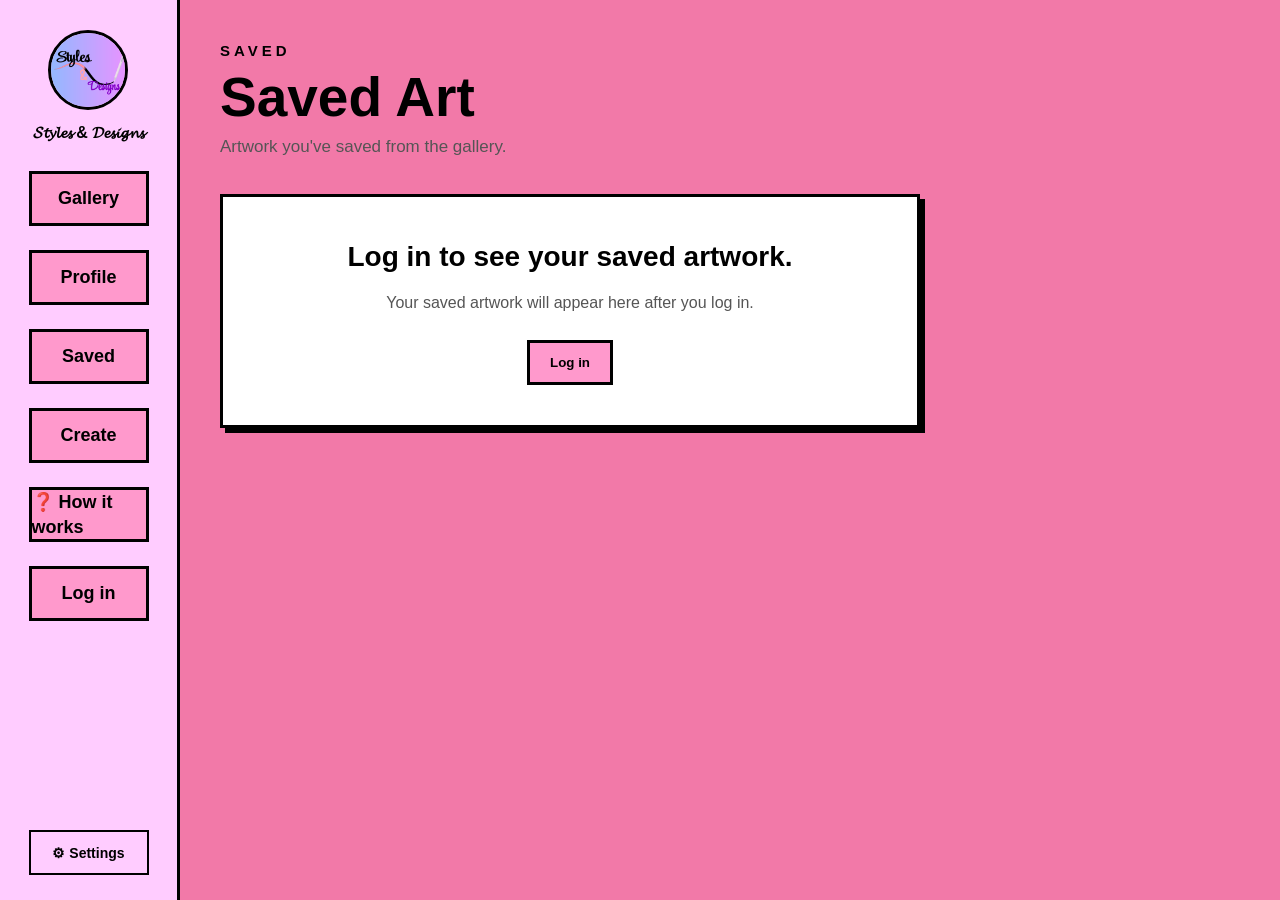
==== index.html @ 5cf52cc5 "Add files via upload" ====
<!DOCTYPE html>
<html lang="en">

<head>
    <meta charset="UTF-8">
    <meta name="viewport" content="width=device-width, initial-scale=1.0">

    <title>Saved - Styles and Design</title>

    <link rel="stylesheet" href="logincss.css">
    <link rel="stylesheet" href="indexcss.css">
    <link rel="stylesheet" href="sidebarcss.css">
</head>

<body>

    <!-- =========================
         SIDEBAR
         ========================= -->

    <nav>
        <div class="sidebar">

            <div class="logoq">
                <img src="webq.png"
                     class="logo-img"
                     alt="Styles and Design Logo">

                <div style="margin-top:6px;font-weight:bold">
                    𝓢𝓽𝔂𝓵𝓮𝓼 & 𝓓𝓮𝓼𝓲𝓰𝓷𝓼
                </div>
            </div>

        <a href="gallery.html" class="nav-btn">Gallery</a>
        <a href="profile.html" class="nav-btn">Profile</a>
        <a href="index.html" class="nav-btn">Saved</a>
        <a href="create.html" class="nav-btn">Create</a>
        <a href="welcome.html" class="nav-btn">❓ How it works</a>
        <button id="openLogin" class="nav-btn" type="button">Log in</button>


            <!-- SETTINGS -->

            <button id="settings-btn" class="settings-btn" type="button">
                ⚙ Settings
            </button>

            <div id="settings-dropdown"
                 class="settings-dropdown hidden">

                <h4>Theme</h4>

                <div class="theme-options">

                    <button id="pink-btn">
                        🌸 Pink
                    </button>

                    <button id="light-btn">
                        ☀️ Light
                    </button>

                    <button id="dark-btn">
                        🌙 Dark
                    </button>

                </div>

                <label class="custom-color">
                    🎨 Custom

                    <input type="color"
                           id="color-picker"
                           value="#f279a8">
                </label>

            </div>

        </div>
    </nav>


    <!-- =========================
         SAVED CONTENT
         ========================= -->

    <main class="content">

        <div class="page-title">

            <small>SAVED</small>

            <h1>Saved Art</h1>

            <p>
                Artwork you've saved from the gallery.
            </p>

        </div>


        <!-- =========================
             NOT LOGGED IN
             ========================= -->

        <div id="savedLoginMessage"
             class="saved-message hidden">

            <h2>Log in to see your saved artwork.</h2>

            <p>
                Your saved artwork will appear here after you log in.
            </p>

            <button id="savedLoginBtn"
                    class="saved-action-btn"
                    type="button">

                Log in

            </button>

        </div>


        <!-- =========================
             NO SAVED ARTWORK
             ========================= -->

        <div id="noSavedMessage"
             class="saved-message hidden">

            <h2>No saved artwork yet.</h2>

            <p>
                Go to the Gallery and save artwork you like.
            </p>

            <a href="gallery.html"
               class="saved-action-btn">

                Explore Gallery

            </a>

        </div>


        <!-- =========================
             SAVED ARTWORK GRID
             ========================= -->

        <div id="savedGrid"
             class="saved-grid">

        </div>

    </main>

<!-- =========================
     SAVED ARTWORK MODAL
     ========================= -->

<div id="artModal" class="art-modal" aria-hidden="true">

    <div class="art-modal-content" role="dialog" aria-modal="true">

        <button
            class="close-modal"
            id="closeModal"
            type="button"
            aria-label="Close">
            ×
        </button>

        <img
            id="modalImage"
            class="modal-image"
            src=""
            alt="Artwork">

        <div class="modal-info">

            <h2 id="modalTitle">
                Artwork Title
            </h2>

            <a
                id="modalArtist"
                class="modal-artist"
                href="#">
                @artist
            </a>

            <p
                id="modalDescription"
                class="modal-description">
                Artwork description.
            </p>

            <div class="modal-stats">

                <button
                    id="modalLikeBtn"
                    class="modal-like-btn"
                    type="button">
                    ♥ <span id="modalLikes">0</span>
                </button>

                <button
                    id="modalSaveBtn"
                    class="modal-save-btn"
                    type="button">
                    🔖 Saved
                </button>

                <button
                    id="modalShareBtn"
                    class="modal-share-btn"
                    type="button">
                    ↗ Share
                </button>

            </div>

            <div class="modal-comments">

                <h3>Comments</h3>

                <div
                    id="modalCommentList"
                    class="modal-comment-list">
                </div>

                <input
                    id="modalCommentInput"
                    class="modal-comment-input"
                    type="text"
                    placeholder="Write a comment...">

                <button
                    id="modalPost"
                    class="modal-post"
                    type="button">
                    Post Comment
                </button>

            </div>

        </div>

    </div>

</div>

    <!-- =========================
         LOGIN / SIGN UP MODAL
         ========================= -->

    <div id="loginModal"
         class="login-modal"
         aria-hidden="true">

        <div class="login-box">

            <button id="closeLogin"
                    class="login-close"
                    type="button"
                    aria-label="Close">

                ×

            </button>


            <h2 id="authTitle">
                Log in
            </h2>

            <p id="authSubtitle">
                Welcome back, artist!
            </p>


            <div id="emailGroup"
                 class="input-group hidden">

                <label for="emailInput">
                    Email
                </label>

                <input type="email"
                       id="emailInput"
                       placeholder="Enter your email">

            </div>


            <div class="input-group">

                <label for="usernameInput">
                    Username
                </label>

                <input type="text"
                       id="usernameInput"
                       placeholder="Enter your username">

            </div>


            <div class="input-group">

                <label for="passwordInput">
                    Password
                </label>

                <div class="password-box">

                    <input type="password"
                           id="passwordInput"
                           placeholder="Enter your password">

                    <button type="button"
                            id="togglePassword"
                            class="show-password">

                        👁

                    </button>

                </div>

            </div>


            <label class="remember-box">

                <input type="checkbox"
                       id="rememberMe">

                Remember me

            </label>


            <button id="authBtn"
                    class="auth-btn">

                Log in

            </button>


            <p class="switch-auth">

                <span id="switchText">
                    Don't have an account?
                </span>

                <button id="switchAuth"
                        class="switch-btn"
                        type="button">

                    Sign up

                </button>

            </p>

        </div>

    </div>


    <!-- =========================
         JAVASCRIPT
         ========================= -->
    
    <script src="api.js"></script>
    <script src="loginjs.js"></script>
    <script src="themejs.js" defer></script>
    <script src="indexjs.js"></script>

</body>

</html>
---- logincss.css ----
/* =========================
   LOGIN / SIGN UP
   ========================= */

.login-modal{
    display:none;
    position:fixed;
    z-index:1200;
    left:0;
    top:0;
    width:100%;
    height:100%;
    background:rgba(0,0,0,0.65);
    justify-content:center;
    align-items:center;
    padding:20px;
}
.login-modal.show{
    display:flex;
}
.login-box{
    width:360px;
    max-width:100%;
    background: var(--card-bg); /* Fixed from white */
    border:4px solid var(--border-color); /* Fixed from black */
    box-shadow:8px 8px 0 var(--border-color); /* Fixed from black */
    color: var(--text-color);
    padding:30px;
    position:relative;
}
.login-box h2{
    font-size:32px;
    margin-bottom:5px;
}
.login-box > p{
    color: var(--text-muted); /* Fixed from #555 */
    margin-bottom:25px;
}
.login-close{
    position:absolute;
    right:10px;
    top:10px;
    width:35px;
    height:35px;
    border:3px solid var(--border-color); /* Fixed from black */
    background: var(--card-bg); /* Fixed from white */
    color: var(--text-color);
    font-size:22px;
    font-weight:bold;
    cursor:pointer;
}
.login-close:hover{
    background: var(--accent); /* Fixed from pink hex */
}
/* INPUTS */
.input-group{
    margin-bottom:18px;
}
.input-group label{
    display:block;
    font-weight:bold;
    margin-bottom:6px;
}
.input-group input{
    width:100%;
    padding:12px;
    border:3px solid var(--border-color); /* Fixed from black */
    background: var(--card-bg);
    color: var(--text-color);
    font-size:15px;
    outline:none;
}
.input-group input:focus{
    background: var(--sidebar-bg); /* Fixed from custom pink background */
}
/* PASSWORD */
.password-box{
    display:flex;
}
.password-box input{
    flex:1;
    border-right:none;
}
.show-password{
    width:48px;
    border:3px solid var(--border-color); /* Fixed from black */
    background: var(--sidebar-bg); /* Fixed from pink background hex */
    cursor:pointer;
    font-size:17px;
}
.show-password:hover{
    background: var(--accent);
}
/* REMEMBER ME */
.remember-box{
    display:flex;
    align-items:center;
    gap:8px;
    margin-bottom:20px;
    font-size:14px;
    cursor:pointer;
}
.remember-box input{
    width:16px;
    height:16px;
}
/* LOGIN / SIGN UP */
.auth-btn{
    width:100%;
    padding:13px;
    border:3px solid var(--border-color); /* Fixed from black */
    background: var(--accent); /* Fixed from pink accent hex */
    color: var(--text-color);
    font-size:17px;
    font-weight:bold;
    cursor:pointer;
    transition:0.2s;
}
.auth-btn:hover{
    background: var(--accent-dark);
    color:white;
}
/* SWITCH LOGIN / SIGN UP */
.switch-auth{
    text-align:center;
    margin-top:20px;
    font-size:14px;
}
.switch-btn{
    border:none;
    background:none;
    color:#e91e63;
    font-weight:bold;
    cursor:pointer;
    font-size:14px;
}
.switch-btn:hover{
    text-decoration:underline;
}
/* HIDDEN ELEMENT */
.hidden{
    display:none;
}
---- indexcss.css ----
/* =========================
   SAVED PAGE
   ========================= */


/* =========================
   RESET
   ========================= */

*,
*::before,
*::after {
    box-sizing: border-box;
}


html,
body {
    height: 100%;
    font-family: var(--font-family);
    background: var(--page-bg);
    margin: 0;

    -webkit-font-smoothing: antialiased;
    -moz-osx-font-smoothing: grayscale;
}


body {
    min-height: 100vh;
    line-height: 1.4;
    color: var(--text-color);
}


/* =========================
   MAIN CONTENT
   ========================= */

.content {
    margin-left: var(--sidebar-width);

    flex: 1;

    padding: 40px;

    min-height: 100vh;
}


/* =========================
   PAGE TITLE
   ========================= */

.page-title {
    margin-bottom: 35px;
}


.page-title small {
    font-size: 15px;

    font-weight: bold;

    letter-spacing: 4px;
}


.page-title h1 {
    font-size: 55px;

    margin: 8px 0 10px;

    line-height: 1;
}


.page-title p {
    font-size: 17px;

    color: var(--text-muted);

    margin: 0;
}


/* =========================
   SAVED ART GRID
   ========================= */

.saved-grid {

    display: grid;

    grid-template-columns:
        repeat(4, 1fr);

    gap: 25px;

}


/* =========================
   SAVED ART CARD
   ========================= */

.saved-card {

    background: var(--card-bg);

    border: 3px solid var(--border-color);

    overflow: hidden;

    box-shadow:
        5px 5px 0 var(--border-color);

    transition: 0.2s;

}


.saved-card:hover {

    transform:
        translateY(-7px);

}


/* =========================
   ART IMAGE
   ========================= */

.saved-card img {

    width: 100%;

    height: 250px;

    object-fit: cover;

    display: block;

    background: var(--sidebar-bg);

}


/* =========================
   ART INFORMATION
   ========================= */

.saved-info {

    padding: 15px;

}


.saved-info h3 {

    margin: 0 0 5px;

    font-size: 19px;

}


.saved-artist {

    color: var(--text-muted);

    font-size: 14px;

    margin: 0 0 12px;

}


.saved-stats {

    display: flex;

    justify-content: space-between;

    align-items: center;

    gap: 10px;

    font-size: 14px;

    font-weight: bold;

}


/* =========================
   UNSAVE BUTTON
   ========================= */

.unsave-btn {

    border: 3px solid var(--border-color);

    background: var(--accent);

    color: var(--text-color);

    padding: 7px 10px;

    font-weight: bold;

    cursor: pointer;

    transition: 0.2s;

}


.unsave-btn:hover {

    background: var(--accent-dark);

    color: white;

}


/* =========================
   EMPTY / LOGIN MESSAGE
   ========================= */

.saved-message {

    max-width: 700px;

    margin-top: 30px;

    padding: 40px;

    text-align: center;

    background: var(--card-bg);

    border: 3px solid var(--border-color);

    box-shadow:
        5px 5px 0 var(--border-color);

}


.saved-message h2 {

    font-size: 28px;

    margin: 0 0 10px;

}


.saved-message p {

    color: var(--text-muted);

    margin-bottom: 25px;

}


/* =========================
   BUTTON / LINK
   ========================= */

.saved-action-btn {

    display: inline-block;

    padding: 12px 20px;

    background: var(--accent);

    color: var(--text-color);

    border: 3px solid var(--border-color);

    font-weight: bold;

    text-decoration: none;

    cursor: pointer;

    transition: 0.2s;

}


.saved-action-btn:hover {

    background: var(--accent-dark);

    color: white;

}


/* =========================
   HIDDEN
   ========================= */

.hidden {

    display: none !important;

}


/* =========================
   RESPONSIVE
   ========================= */

@media (max-width: 1100px) {

    .saved-grid {

        grid-template-columns:
            repeat(3, 1fr);

    }

}


@media (max-width: 850px) {

    .saved-grid {

        grid-template-columns:
            repeat(2, 1fr);

    }

}


@media (max-width: 600px) {

    .content {

        margin-left:
            var(--sidebar-width);

        padding: 20px;

    }


    .page-title h1 {

        font-size: 40px;

    }


    .saved-grid {

        grid-template-columns: 1fr;

    }

}

/* =========================
   SAVED ARTWORK MODAL
   ========================= */

.art-modal{
    display:none;
    position:fixed;
    z-index:1000;
    left:0;
    top:0;
    width:100%;
    height:100%;
    background:rgba(0,0,0,0.75);
    justify-content:center;
    align-items:center;
    padding:30px;
}

.art-modal.show{
    display:flex;
}

.art-modal-content{
    width:90%;
    max-width:800px;
    max-height:85vh;

    background:var(--card-bg);

    border:4px solid var(--border-color);

    box-shadow:
        10px 10px 0 var(--border-color);

    display:grid;
    grid-template-columns:1fr 1fr;

    overflow:hidden;
    position:relative;
}

.modal-image{
    width:100%;
    height:100%;
    min-height:400px;
    max-height:85vh;

    object-fit:contain;

    background:#222;
}

.modal-info{
    padding:30px;
    overflow-y:auto;

    color:var(--text-color);
}

.modal-info h2{
    font-size:30px;
    margin-bottom:8px;
}

.modal-artist{
    display:inline-block;

    color:var(--text-muted);

    font-weight:bold;
    text-decoration:none;

    margin-bottom:20px;
}

.modal-artist:hover{
    color:#e91e63;
    text-decoration:underline;
}

.modal-description{
    line-height:1.5;
    margin-bottom:20px;
}


/* =========================
   MODAL BUTTONS
   ========================= */

.modal-stats{
    display:flex;
    justify-content:space-between;
    align-items:center;
    gap:10px;

    margin-bottom:25px;
}

.modal-like-btn{
    border:none;
    background:none;

    color:var(--text-color);

    font-size:16px;
    font-weight:bold;

    cursor:pointer;

    padding:6px;
}

.modal-like-btn:hover{
    color:#e91e63;
}

.modal-like-btn.liked{
    color:#e91e63;
}

.modal-save-btn,
.modal-share-btn{
    border:3px solid var(--border-color);

    background:var(--card-bg);

    color:var(--text-color);

    font-size:16px;
    font-weight:bold;

    cursor:pointer;

    padding:6px 10px;
}

.modal-save-btn:hover,
.modal-share-btn:hover{
    background:var(--accent);
}

.modal-save-btn.saved{
    color:#e91e63;
}


/* =========================
   COMMENTS
   ========================= */

.modal-comments h3{
    margin-bottom:12px;
}

.modal-comment-list{
    max-height:180px;

    overflow-y:auto;

    margin-bottom:12px;
}

.modal-comment{
    background:var(--sidebar-bg);

    border:1px solid var(--border-color);

    padding:8px;

    margin-bottom:7px;

    font-size:14px;

    color:var(--text-color);
}

.modal-comment-input{
    width:100%;

    padding:10px;

    border:2px solid var(--border-color);

    background:var(--card-bg);

    color:var(--text-color);

    margin-bottom:7px;
}

.modal-post{
    width:100%;

    padding:10px;

    background:var(--accent);

    border:3px solid var(--border-color);

    color:var(--text-color);

    font-weight:bold;

    cursor:pointer;
}

.modal-post:hover{
    background:var(--accent-dark);
    color:white;
}


/* =========================
   CLOSE BUTTON
   ========================= */

.close-modal{
    position:absolute;

    right:15px;
    top:10px;

    z-index:10;

    width:40px;
    height:40px;

    border:3px solid var(--border-color);

    background:var(--card-bg);

    color:var(--text-color);

    font-size:24px;
    font-weight:bold;

    cursor:pointer;
}

.close-modal:hover{
    background:var(--accent);
}


/* =========================
   RESPONSIVE MODAL
   ========================= */

@media(max-width:850px){

    .art-modal-content{
        grid-template-columns:1fr;

        max-height:90vh;

        overflow-y:auto;
    }

    .modal-image{
        min-height:350px;
        height:350px;
    }
}

@media(max-width:600px){

    .art-modal{
        padding:15px;
    }

    .art-modal-content{
        width:95%;
    }

    .modal-info{
        padding:20px;
    }
}
---- sidebarcss.css ----
/* css/sidebar.css
   Master sidebar styles used by index/create/gallery/profile pages
*/
:root{
  --theme-color: #ff99cc;

  --page-bg: #f279a8;
  --sidebar-bg: #ffccff;
  --accent: #ff99cc;
  --accent-dark: #333333;

  --card-bg: #ffffff;      /* Fixed: Master container background variable */
  --text-color: #000000;
  --text-muted: #555555;
  --border-color: #000000;

  --sidebar-width: 180px;
  --font-family: Arial, system-ui, -apple-system, "Segoe UI", Roboto, sans-serif;
}


/* =========================
   WEBSITE THEMES
   ========================= */

/* ORIGINAL PINK THEME */
:root[data-theme="pink"]{
  --sidebar-bg: #ffccff;
  --accent: #ff99cc;
  --accent-dark: #333333;
  --border-color: #000;
  --page-bg: #f279a8;
  --card-bg: #ffffff;
  --text-muted: #555555;
  --text-color: #000000;
}


/* LIGHT THEME */
:root[data-theme="light"]{
  --sidebar-bg: #ffffff;
  --accent: #eeeeee;
  --accent-dark: #555555;
  --border-color: #000;
  --page-bg: #f5f5f5;
  --card-bg: #ffffff;
  --text-muted: #555555;
  --text-color: #000000;
}


/* DARK THEME */
:root[data-theme="dark"]{
  --sidebar-bg: #222222;
  --accent: #444444;
  --accent-dark: #111111;
  --border-color: #ffffff;
  --page-bg: #121212;
  --card-bg: #1e1e1e;
  --text-muted: #cccccc;
  --text-color: #ffffff;
}

/* Sidebar base (single source of truth) */
.sidebar{
  width: var(--sidebar-width);
  height: 100vh;
  min-height: 100vh;
  box-sizing: border-box;
  background: var(--sidebar-bg);
  border-right: 3px solid var(--border-color);

  display: flex;
  flex-direction: column;
  align-items: center;

  padding-top: 30px;

  position: fixed;
  left: 0;
  top: 0;

  z-index: 1100;
}

.logoq{
  text-align: center;
  font-size: 16px;
  margin-bottom: 15px;
}

.logoq img,
.logo-img{
  width: 80px;
  height: 80px;
  border-radius: 50%;
  object-fit: cover;
  border: 3px solid var(--border-color); /* Fixed to listen to color change */
  background: var(--card-bg); /* Fixed to listen to color change */
  display: block;
  margin: 0 auto 12px;
}

/* Navigation buttons (shared) */
.nav-btn{
  width: 120px;
  height: 55px;

  margin: 12px 0;

  border: 3px solid var(--border-color);

  background: var(--accent);
  color: var(--text-color);

  text-decoration: none;

  display: flex;
  justify-content: center;
  align-items: center;

  font-size: 18px;
  font-weight: bold;

  transition: 0.2s;

  cursor: pointer;
}

.nav-btn:hover,
.nav-btn:focus{
  background: var(--accent-dark);
  color: #fff;

  transform: translateX(5px);
}

.nav-btn:focus-visible{
  box-shadow: 0 0 0 3px rgba(0,0,0,0.15);
}

/* Responsive adjustments for sidebar width */
@media (max-width: 600px){
  :root{ --sidebar-width: 130px; }
  .sidebar{ width: var(--sidebar-width); }
  .nav-btn{ width: 100px; }
}
/* =========================
   SETTINGS BUTTON
   ========================= */

.settings-btn{
  width:120px;
  height:45px;

  margin-top: auto;
  margin-bottom: 25px;

  border: 2px solid var(--border-color);

  background: var(--sidebar-bg);
  color: var(--text-color);

  font-size: 14px;
  font-weight: bold;

  cursor: pointer;

  display: flex;
  align-items: center;
  justify-content: center;

  transition: 0.2s;
}

.settings-btn:hover{
  background: var(--accent-dark);
  color: #fff;

  transform: translateY(-2px);
}

/* =========================
   SETTINGS DROPDOWN
   ========================= */

.settings-dropdown {
    position: absolute;

    left: calc(100% + 10px);
    bottom: 25px;

    width: 210px;

    background: var(--sidebar-bg);
    color: var(--text-color);

    border: 3px solid var(--border-color);

    padding: 15px;

    box-shadow: 5px 5px 0 var(--border-color);

    z-index: 1000;
}

.settings-dropdown.hidden {
    display: none;
}

.settings-dropdown h4 {
    margin: 0 0 12px;
    font-size: 18px;
}

.theme-options {
    display: flex;
    flex-direction: column;
    gap: 8px;
}

.theme-options button {
    width: 100%;
    padding: 8px;

    background: var(--accent);
    color: var(--text-color);

    border: 2px solid var(--border-color);

    font-weight: bold;
    cursor: pointer;
}

.theme-options button:hover {
    background: var(--accent-dark);
    color: white;
}

.custom-color {
    display: flex;
    justify-content: space-between;
    align-items: center;

    margin-top: 12px;

    font-size: 14px;
    font-weight: bold;
}

#color-picker {
    width: 35px;
    height: 30px;

    padding: 0;

    border: 2px solid var(--border-color);

    cursor: pointer;
}
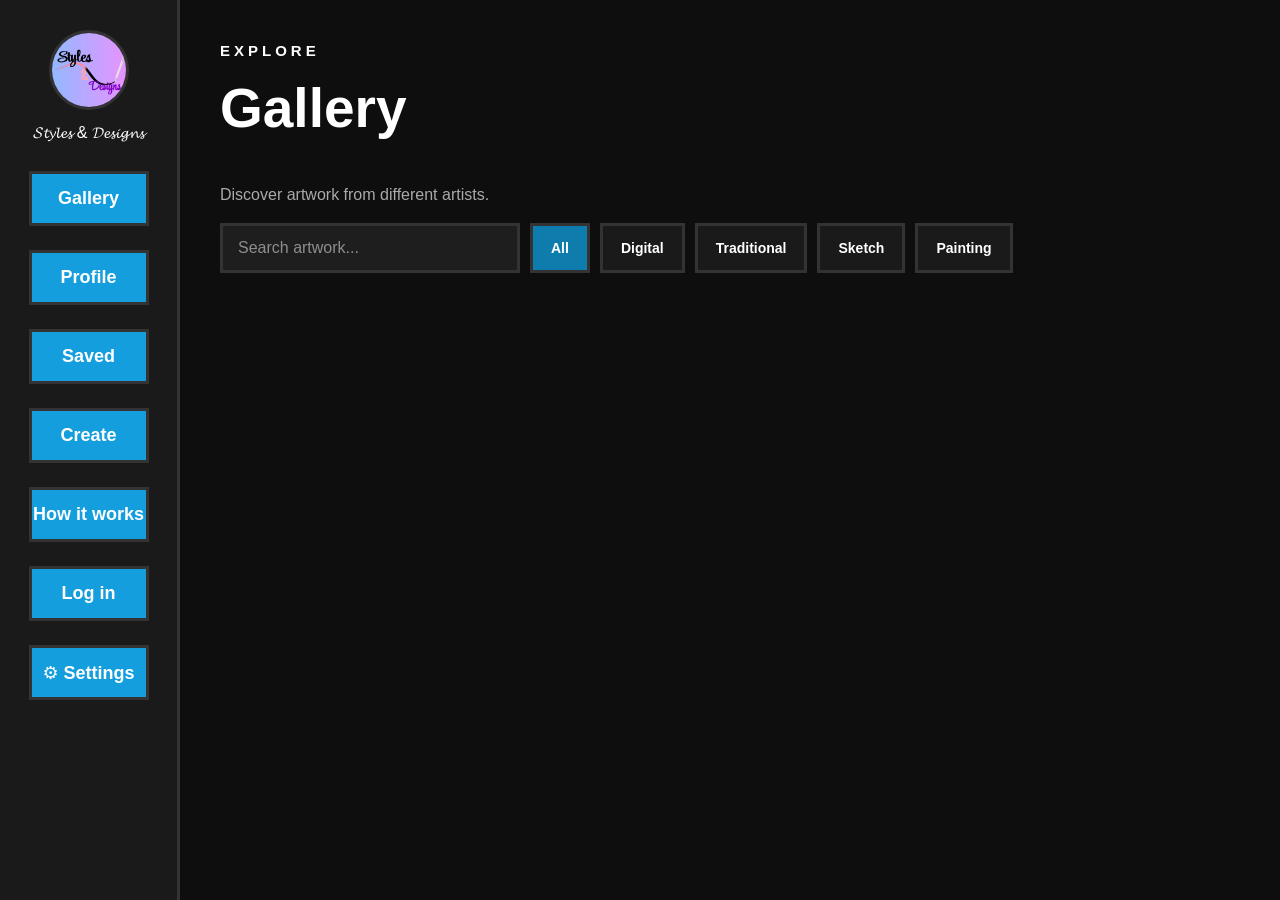
==== commit 27cb42ee: "Add files via upload" ====
--- a/index.html
+++ b/index.html
@@ -1,387 +1,154 @@
 <!DOCTYPE html>
-<html lang="en">
-
+<html>
 <head>
-    <meta charset="UTF-8">
-    <meta name="viewport" content="width=device-width, initial-scale=1.0">
-
-    <title>Saved - Styles and Design</title>
-
-    <link rel="stylesheet" href="logincss.css">
-    <link rel="stylesheet" href="indexcss.css">
-    <link rel="stylesheet" href="sidebarcss.css">
+  <meta charset="UTF-8">
+  <meta name="viewport" content="width=device-width, initial-scale=1.0">
+  <title>Styles and Design</title>
+  <link rel="icon" href="webq.png">
+  <link rel="stylesheet" href="logincss.css">
+  <link rel="stylesheet" href="indexcss.css">
+  <link rel="stylesheet" href="sidebarcss.css">
 </head>
-
 <body>
 
-    <!-- =========================
-         SIDEBAR
-         ========================= -->
+  <!-- SIDEBAR -->
+  <!-- MOBILE TOP BAR (hidden on desktop) -->
+<header class="mobile-topbar">
+  <button id="hamburgerBtn" class="hamburger" type="button" aria-label="Open navigation menu">☰</button>
+  <img src="webq.png" class="topbar-logo" alt="">
+  <span class="topbar-title">𝓢𝓽𝔂𝓵𝓮𝓼 &amp; 𝓓𝓮𝓼𝓲𝓰𝓷𝓼</span>
+</header>
+  <nav aria-label="Main navigation">
+    <div class="sidebar">
+      <div class="logoq">
+        <img src="webq.png" class="logo-img" alt="Styles and Design Logo">
+        <div style="margin-top:6px;">𝓢𝓽𝔂𝓵𝓮𝓼 & 𝓓𝓮𝓼𝓲𝓰𝓷𝓼</div>
+      </div>
+      <a href="index.html" class="nav-btn">Gallery</a>
+      <a href="profile.html" class="nav-btn">Profile</a>
+      <a href="saved.html" class="nav-btn">Saved</a>
+      <a href="create.html" class="nav-btn">Create</a>
+      <a href="welcome.html" class="nav-btn">How it works</a>
+      <button id="openLogin" class="nav-btn" type="button">Log in</button>
+      <button id="settings-btn" class="nav-btn" type="button">⚙ Settings</button>
 
-    <nav>
-        <div class="sidebar">
+      <div id="settings-dropdown" class="settings-dropdown hidden">
+        <h4>Theme</h4>
+        <div class="theme-options">
+			<button id="blue-btn" type="button">🔵 Blue</button>
+			<button id="pink-btn" type="button">🌸 Pink</button>
+			<button id="light-btn" type="button">☀️ Light</button>
+			<button id="dark-btn" type="button">🌙 Dark</button>
+		</div>
+        <label class="custom-color">
+          🎨 Custom
+          <input type="color" id="color-picker" value="#f279a8" aria-label="Choose custom theme color">
+        </label>
+      </div>
+    </div>
+  </nav>
 
-            <div class="logoq">
-                <img src="webq.png"
-                     class="logo-img"
-                     alt="Styles and Design Logo">
-
-                <div style="margin-top:6px;font-weight:bold">
-                    𝓢𝓽𝔂𝓵𝓮𝓼 & 𝓓𝓮𝓼𝓲𝓰𝓷𝓼
-                </div>
-            </div>
-
-        <a href="gallery.html" class="nav-btn">Gallery</a>
-        <a href="profile.html" class="nav-btn">Profile</a>
-        <a href="index.html" class="nav-btn">Saved</a>
-        <a href="create.html" class="nav-btn">Create</a>
-        <a href="welcome.html" class="nav-btn">❓ How it works</a>
-        <button id="openLogin" class="nav-btn" type="button">Log in</button>
-
-
-            <!-- SETTINGS -->
-
-            <button id="settings-btn" class="settings-btn" type="button">
-                ⚙ Settings
-            </button>
-
-            <div id="settings-dropdown"
-                 class="settings-dropdown hidden">
-
-                <h4>Theme</h4>
-
-                <div class="theme-options">
-
-                    <button id="pink-btn">
-                        🌸 Pink
-                    </button>
-
-                    <button id="light-btn">
-                        ☀️ Light
-                    </button>
-
-                    <button id="dark-btn">
-                        🌙 Dark
-                    </button>
-
-                </div>
-
-                <label class="custom-color">
-                    🎨 Custom
-
-                    <input type="color"
-                           id="color-picker"
-                           value="#f279a8">
-                </label>
-
-            </div>
-
-        </div>
-    </nav>
-
-
-    <!-- =========================
-         SAVED CONTENT
-         ========================= -->
-
-    <main class="content">
-
-        <div class="page-title">
-
-            <small>SAVED</small>
-
-            <h1>Saved Art</h1>
-
-            <p>
-                Artwork you've saved from the gallery.
-            </p>
-
-        </div>
-
-
-        <!-- =========================
-             NOT LOGGED IN
-             ========================= -->
-
-        <div id="savedLoginMessage"
-             class="saved-message hidden">
-
-            <h2>Log in to see your saved artwork.</h2>
-
-            <p>
-                Your saved artwork will appear here after you log in.
-            </p>
-
-            <button id="savedLoginBtn"
-                    class="saved-action-btn"
-                    type="button">
-
-                Log in
-
-            </button>
-
-        </div>
-
-
-        <!-- =========================
-             NO SAVED ARTWORK
-             ========================= -->
-
-        <div id="noSavedMessage"
-             class="saved-message hidden">
-
-            <h2>No saved artwork yet.</h2>
-
-            <p>
-                Go to the Gallery and save artwork you like.
-            </p>
-
-            <a href="gallery.html"
-               class="saved-action-btn">
-
-                Explore Gallery
-
-            </a>
-
-        </div>
-
-
-        <!-- =========================
-             SAVED ARTWORK GRID
-             ========================= -->
-
-        <div id="savedGrid"
-             class="saved-grid">
-
-        </div>
-
-    </main>
-
-<!-- =========================
-     SAVED ARTWORK MODAL
-     ========================= -->
-
-<div id="artModal" class="art-modal" aria-hidden="true">
-
-    <div class="art-modal-content" role="dialog" aria-modal="true">
-
-        <button
-            class="close-modal"
-            id="closeModal"
-            type="button"
-            aria-label="Close">
-            ×
-        </button>
-
-        <img
-            id="modalImage"
-            class="modal-image"
-            src=""
-            alt="Artwork">
-
-        <div class="modal-info">
-
-            <h2 id="modalTitle">
-                Artwork Title
-            </h2>
-
-            <a
-                id="modalArtist"
-                class="modal-artist"
-                href="#">
-                @artist
-            </a>
-
-            <p
-                id="modalDescription"
-                class="modal-description">
-                Artwork description.
-            </p>
-
-            <div class="modal-stats">
-
-                <button
-                    id="modalLikeBtn"
-                    class="modal-like-btn"
-                    type="button">
-                    ♥ <span id="modalLikes">0</span>
-                </button>
-
-                <button
-                    id="modalSaveBtn"
-                    class="modal-save-btn"
-                    type="button">
-                    🔖 Saved
-                </button>
-
-                <button
-                    id="modalShareBtn"
-                    class="modal-share-btn"
-                    type="button">
-                    ↗ Share
-                </button>
-
-            </div>
-
-            <div class="modal-comments">
-
-                <h3>Comments</h3>
-
-                <div
-                    id="modalCommentList"
-                    class="modal-comment-list">
-                </div>
-
-                <input
-                    id="modalCommentInput"
-                    class="modal-comment-input"
-                    type="text"
-                    placeholder="Write a comment...">
-
-                <button
-                    id="modalPost"
-                    class="modal-post"
-                    type="button">
-                    Post Comment
-                </button>
-
-            </div>
-
-        </div>
-
+  <!-- GALLERY CONTENT -->
+  <main class="content">
+    <div class="page-title">
+      <small>EXPLORE</small>
+      <h1>Gallery</h1>
+      <p>Discover artwork from different artists.</p>
     </div>
 
-</div>
-
-    <!-- =========================
-         LOGIN / SIGN UP MODAL
-         ========================= -->
-
-    <div id="loginModal"
-         class="login-modal"
-         aria-hidden="true">
-
-        <div class="login-box">
-
-            <button id="closeLogin"
-                    class="login-close"
-                    type="button"
-                    aria-label="Close">
-
-                ×
-
-            </button>
-
-
-            <h2 id="authTitle">
-                Log in
-            </h2>
-
-            <p id="authSubtitle">
-                Welcome back, artist!
-            </p>
-
-
-            <div id="emailGroup"
-                 class="input-group hidden">
-
-                <label for="emailInput">
-                    Email
-                </label>
-
-                <input type="email"
-                       id="emailInput"
-                       placeholder="Enter your email">
-
-            </div>
-
-
-            <div class="input-group">
-
-                <label for="usernameInput">
-                    Username
-                </label>
-
-                <input type="text"
-                       id="usernameInput"
-                       placeholder="Enter your username">
-
-            </div>
-
-
-            <div class="input-group">
-
-                <label for="passwordInput">
-                    Password
-                </label>
-
-                <div class="password-box">
-
-                    <input type="password"
-                           id="passwordInput"
-                           placeholder="Enter your password">
-
-                    <button type="button"
-                            id="togglePassword"
-                            class="show-password">
-
-                        👁
-
-                    </button>
-
-                </div>
-
-            </div>
-
-
-            <label class="remember-box">
-
-                <input type="checkbox"
-                       id="rememberMe">
-
-                Remember me
-
-            </label>
-
-
-            <button id="authBtn"
-                    class="auth-btn">
-
-                Log in
-
-            </button>
-
-
-            <p class="switch-auth">
-
-                <span id="switchText">
-                    Don't have an account?
-                </span>
-
-                <button id="switchAuth"
-                        class="switch-btn"
-                        type="button">
-
-                    Sign up
-
-                </button>
-
-            </p>
-
-        </div>
-
+    <!-- SEARCH AND FILTER -->
+    <div class="gallery-tools">
+      <input id="searchBox" class="search-box" type="text" placeholder="Search artwork...">
+      <button class="filter-btn active" data-filter="All" type="button">All</button>
+      <button class="filter-btn" data-filter="Digital" type="button">Digital</button>
+      <button class="filter-btn" data-filter="Traditional" type="button">Traditional</button>
+      <button class="filter-btn" data-filter="Sketch" type="button">Sketch</button>
+      <button class="filter-btn" data-filter="Painting" type="button">Painting</button>
     </div>
 
+    <!-- ARTWORK GRID (populated by indexjs.js from the servlet) -->
+    <div id="galleryGrid" class="gallery-grid"></div>
 
-    <!-- =========================
-         JAVASCRIPT
-         ========================= -->
-    
-    <script src="api.js"></script>
-    <script src="loginjs.js"></script>
-    <script src="themejs.js" defer></script>
-    <script src="indexjs.js"></script>
+    <p id="noResults" class="no-results">No artworks found.</p>
+  </main>
 
+  <!-- SINGLE MODAL -->
+  <div id="artModal" class="art-modal" aria-hidden="true">
+    <div class="art-modal-content" role="dialog" aria-modal="true">
+      <button class="close-modal" id="closeModal" aria-label="Close" type="button">×</button>
+      <img id="modalImage" class="modal-image" src="" alt="Artwork">
+      <div class="modal-info">
+        <h2 id="modalTitle">Artwork Title</h2>
+        <a id="modalArtist" class="modal-artist" href="#">@artist</a>
+        <p id="modalDescription" class="modal-description">Artwork description.</p>
+        <div class="modal-stats">
+          <button id="modalLikeBtn" class="modal-like-btn" type="button">♥ <span id="modalLikes">0</span></button>
+          <button id="modalSaveBtn" class="modal-save-btn" type="button">🔖 Save</button>
+          <button id="modalShareBtn" class="modal-share-btn" type="button">↗ Share</button>
+        </div>
+        <div class="modal-comments">
+          <h3>Comments</h3>
+          <div id="modalCommentList" class="modal-comment-list"></div>
+          <input id="modalCommentInput" class="modal-comment-input" placeholder="Write a comment...">
+          <button id="modalPost" class="modal-post" type="button">Post Comment</button>
+        </div>
+      </div>
+    </div>
+  </div>
+
+  <!-- LOGIN / SIGN UP MODAL -->
+  <div id="loginModal" class="login-modal" aria-hidden="true">
+    <div class="login-box" role="dialog" aria-modal="true" aria-labelledby="authTitle">
+      <button id="closeLogin" class="login-close" aria-label="Close" type="button">×</button>
+      <h2 id="authTitle">Log in</h2>
+      <p id="authSubtitle">Welcome back, artist!</p>
+
+      <div id="emailGroup" class="input-group hidden">
+        <label for="emailInput">Email</label>
+        <input type="email" id="emailInput" class="form-input" placeholder="Enter your email">
+      </div>
+
+      <div class="input-group">
+        <label for="usernameInput">Username</label>
+        <input type="text" id="usernameInput" class="form-input" placeholder="Enter your username">
+      </div>
+
+      <div class="input-group">
+        <label for="passwordInput">Password</label>
+        <div class="password-box">
+          <input type="password" id="passwordInput" class="form-input" placeholder="Enter your password">
+          <button type="button" id="togglePassword" class="show-password" aria-label="Show password">👁</button>
+        </div>
+      </div>
+
+      <label class="remember-box">
+        <input type="checkbox" id="rememberMe"> Remember me
+      </label>
+
+      <button id="authBtn" class="auth-btn" type="button">Log in</button>
+
+      <p class="switch-auth">
+        <span id="switchText">Don't have an account?</span>
+        <button id="switchAuth" class="switch-btn" type="button">Sign up</button>
+      </p>
+
+      <!-- GOOGLE SIGN-IN -->
+      <div id="g_id_onload"
+           data-client_id="524948319860-o60q6ec6u6std3rkl76kmnel3na9e8e6.apps.googleusercontent.com"
+           data-callback="handleGoogleSignIn"></div>
+      <div class="g_id_signin" data-type="standard"></div>
+    </div>
+  </div>
+
+  <!-- SCRIPTS -->
+  <!-- jwt-decode must load BEFORE loginjs.js (Google sign-in uses it) -->
+  <script src="https://cdn.jsdelivr.net/npm/jwt-decode@3.1.2/build/jwt-decode.min.js"></script>
+  <script src="https://accounts.google.com/gsi/client" async defer></script>
+
+  <script src="api.js"></script>
+  <script src="navjs.js" defer></script>
+  <script src="loginjs.js"></script>
+  <script src="themejs.js" defer></script>
+  <script src="indexjs.js"></script>
 </body>
-
 </html>
--- a/logincss.css
+++ b/logincss.css
@@ -1,143 +1,273 @@
-/* =========================
-   LOGIN / SIGN UP
-   ========================= */
-
-.login-modal{
-    display:none;
-    position:fixed;
-    z-index:1200;
-    left:0;
-    top:0;
-    width:100%;
-    height:100%;
-    background:rgba(0,0,0,0.65);
-    justify-content:center;
-    align-items:center;
-    padding:20px;
-}
-.login-modal.show{
-    display:flex;
-}
-.login-box{
-    width:360px;
-    max-width:100%;
-    background: var(--card-bg); /* Fixed from white */
-    border:4px solid var(--border-color); /* Fixed from black */
-    box-shadow:8px 8px 0 var(--border-color); /* Fixed from black */
-    color: var(--text-color);
-    padding:30px;
-    position:relative;
-}
-.login-box h2{
-    font-size:32px;
-    margin-bottom:5px;
-}
-.login-box > p{
-    color: var(--text-muted); /* Fixed from #555 */
-    margin-bottom:25px;
-}
-.login-close{
-    position:absolute;
-    right:10px;
-    top:10px;
-    width:35px;
-    height:35px;
-    border:3px solid var(--border-color); /* Fixed from black */
-    background: var(--card-bg); /* Fixed from white */
-    color: var(--text-color);
-    font-size:22px;
-    font-weight:bold;
-    cursor:pointer;
-}
-.login-close:hover{
-    background: var(--accent); /* Fixed from pink hex */
-}
-/* INPUTS */
-.input-group{
-    margin-bottom:18px;
-}
-.input-group label{
-    display:block;
-    font-weight:bold;
-    margin-bottom:6px;
-}
-.input-group input{
-    width:100%;
-    padding:12px;
-    border:3px solid var(--border-color); /* Fixed from black */
-    background: var(--card-bg);
-    color: var(--text-color);
-    font-size:15px;
-    outline:none;
-}
-.input-group input:focus{
-    background: var(--sidebar-bg); /* Fixed from custom pink background */
-}
-/* PASSWORD */
-.password-box{
-    display:flex;
-}
-.password-box input{
-    flex:1;
-    border-right:none;
-}
-.show-password{
-    width:48px;
-    border:3px solid var(--border-color); /* Fixed from black */
-    background: var(--sidebar-bg); /* Fixed from pink background hex */
-    cursor:pointer;
-    font-size:17px;
-}
-.show-password:hover{
-    background: var(--accent);
-}
-/* REMEMBER ME */
-.remember-box{
-    display:flex;
-    align-items:center;
-    gap:8px;
-    margin-bottom:20px;
-    font-size:14px;
-    cursor:pointer;
-}
-.remember-box input{
-    width:16px;
-    height:16px;
-}
-/* LOGIN / SIGN UP */
-.auth-btn{
-    width:100%;
-    padding:13px;
-    border:3px solid var(--border-color); /* Fixed from black */
-    background: var(--accent); /* Fixed from pink accent hex */
-    color: var(--text-color);
-    font-size:17px;
-    font-weight:bold;
-    cursor:pointer;
-    transition:0.2s;
-}
-.auth-btn:hover{
-    background: var(--accent-dark);
-    color:white;
-}
-/* SWITCH LOGIN / SIGN UP */
-.switch-auth{
-    text-align:center;
-    margin-top:20px;
-    font-size:14px;
-}
-.switch-btn{
-    border:none;
-    background:none;
-    color:#e91e63;
-    font-weight:bold;
-    cursor:pointer;
-    font-size:14px;
-}
-.switch-btn:hover{
-    text-decoration:underline;
-}
-/* HIDDEN ELEMENT */
-.hidden{
-    display:none;
-}
+/* =========================================================
+   logincss.css — LOGIN / SIGN UP modal
+   Depends on theme variables from sidebarcss.css
+   FIX: modal z-index above sidebar + mobile-safe close button
+   Layout: on mobile the sidebar is a drawer, so no left offset.
+   ========================================================= */
+
+/* =========================
+   LOGIN MODAL BACKDROP
+   ========================= */
+.login-modal {
+  display: none;
+  position: fixed;
+  inset: 0;
+  z-index: 1550;              /* above sidebar (1100) */
+  background: rgba(0, 0, 0, 0.65);
+  justify-content: center;
+  align-items: center;
+  padding: 20px;
+}
+
+.login-modal.show {
+  display: flex;
+}
+
+/* =========================
+   LOGIN BOX
+   ========================= */
+.login-box {
+  width: 360px;
+  max-width: 100%;
+  max-height: calc(100vh - 40px);
+  overflow-y: auto;
+  background: var(--card-bg);
+  border: 4px solid var(--border-color);
+  box-shadow: 8px 8px 0 var(--border-color);
+  color: var(--text-color);
+  padding: 30px;
+  position: relative;
+  box-sizing: border-box;
+}
+
+.login-box h2 {
+  font-size: 32px;
+  margin: 0 0 5px;
+}
+
+.login-box > p {
+  color: var(--text-muted);
+  margin-bottom: 25px;
+}
+
+/* =========================
+   CLOSE BUTTON
+   ========================= */
+.login-close {
+  position: absolute;
+  right: 10px;
+  top: 10px;
+  width: 35px;
+  height: 35px;
+  border: 3px solid var(--border-color);
+  background: var(--card-bg);
+  color: var(--text-color);
+  font-size: 22px;
+  font-weight: bold;
+  cursor: pointer;
+  font-family: inherit;
+  line-height: 1;
+  z-index: 5;
+}
+
+.login-close:hover {
+  background: var(--accent);
+}
+
+.login-close:focus-visible {
+  outline: none;
+  box-shadow: 0 0 0 3px rgba(20, 158, 222, 0.45);
+}
+
+/* =========================
+   INPUTS
+   ========================= */
+.input-group {
+  margin-bottom: 18px;
+}
+
+.input-group label {
+  display: block;
+  font-weight: bold;
+  margin-bottom: 6px;
+}
+
+.input-group input {
+  width: 100%;
+  padding: 12px;
+  border: 3px solid var(--border-color);
+  background: var(--card-bg);
+  color: var(--text-color);
+  font-size: 15px;
+  outline: none;
+  font-family: inherit;
+  box-sizing: border-box;
+}
+
+.input-group input:focus {
+  background: var(--sidebar-bg);
+}
+
+.input-group input::placeholder {
+  color: var(--text-muted);
+  opacity: 0.8;
+}
+
+/* =========================
+   PASSWORD FIELD
+   ========================= */
+.password-box {
+  display: flex;
+}
+
+.password-box input {
+  flex: 1;
+  border-right: none;
+}
+
+.show-password {
+  width: 48px;
+  border: 3px solid var(--border-color);
+  background: var(--sidebar-bg);
+  color: var(--text-color);
+  cursor: pointer;
+  font-size: 17px;
+  font-family: inherit;
+}
+
+.show-password:hover {
+  background: var(--accent);
+}
+
+/* =========================
+   REMEMBER ME
+   ========================= */
+.remember-box {
+  display: flex;
+  align-items: center;
+  gap: 8px;
+  margin-bottom: 20px;
+  font-size: 14px;
+  cursor: pointer;
+}
+
+.remember-box input {
+  width: 16px;
+  height: 16px;
+}
+
+/* =========================
+   AUTH BUTTON
+   ========================= */
+.auth-btn {
+  width: 100%;
+  padding: 13px;
+  border: 3px solid var(--border-color);
+  background: var(--accent);
+  color: var(--text-color);
+  font-size: 17px;
+  font-weight: bold;
+  cursor: pointer;
+  transition: 0.2s;
+  font-family: inherit;
+}
+
+.auth-btn:hover {
+  background: var(--accent-dark);
+  color: #fff;
+}
+
+.auth-btn:focus-visible {
+  outline: none;
+  box-shadow: 0 0 0 3px rgba(20, 158, 222, 0.45);
+}
+
+/* =========================
+   SWITCH LOGIN / SIGN UP
+   ========================= */
+.switch-auth {
+  text-align: center;
+  margin-top: 20px;
+  font-size: 14px;
+}
+
+.switch-btn {
+  border: none;
+  background: none;
+  color: var(--accent);
+  font-weight: bold;
+  cursor: pointer;
+  font-size: 14px;
+  font-family: inherit;
+  padding: 0;
+}
+
+.switch-btn:hover {
+  text-decoration: underline;
+}
+
+/* =========================
+   GENERIC UTILITIES
+   ========================= */
+.hidden {
+  display: none !important;
+}
+
+.form-input {
+  width: 100%;
+  padding: 12px;
+  border: 3px solid var(--border-color);
+  background: var(--card-bg);
+  color: var(--text-color);
+  font-size: 15px;
+  outline: none;
+  font-family: inherit;
+  box-sizing: border-box;
+}
+
+.form-input:focus {
+  background: var(--sidebar-bg);
+}
+
+.form-input::placeholder {
+  color: var(--text-muted);
+  opacity: 0.8;
+}
+
+/* =========================
+   MOBILE FIX (Option C)
+   =========================
+   On mobile the sidebar is a slide-in drawer, so we no longer
+   need to pad the left. The close button pins just below the
+   mobile top bar.
+   ========================= */
+@media (max-width: 700px) {
+
+  .login-modal {
+    padding: 15px;
+    padding-top: calc(var(--topbar-height) + 20px);  /* leave room for the fixed close button + top bar */
+    align-items: flex-start;
+  }
+
+  .login-box {
+    width: 100%;
+    max-width: 100%;
+    max-height: none;
+    padding: 25px 20px;
+  }
+
+  .login-box h2 {
+    font-size: 26px;
+  }
+
+  .login-close {
+    position: fixed;                                  /* stick to viewport, not modal */
+    top: calc(var(--topbar-height) + 10px);
+    right: 12px;
+    width: 48px;
+    height: 48px;
+    font-size: 28px;
+    z-index: 1600;                                    /* above everything */
+    box-shadow: 4px 4px 0 var(--border-color);
+  }
+}
--- a/indexcss.css
+++ b/indexcss.css
@@ -1,652 +1,521 @@
-/* =========================
-   SAVED PAGE
-   ========================= */
-
-
-/* =========================
-   RESET
-   ========================= */
-
+/* =========================================================
+   indexcss.css — Gallery page
+   Depends on theme variables from sidebarcss.css
+   FIX: art modal z-index above sidebar + mobile-safe close button
+   Layout: content sits below the top bar on mobile (see sidebarcss.css)
+   ========================================================= */
+
+/* =========================
+   RESET / BASE
+   ========================= */
 *,
 *::before,
 *::after {
-    box-sizing: border-box;
-}
-
+  box-sizing: border-box;
+}
 
 html,
 body {
-    height: 100%;
-    font-family: var(--font-family);
-    background: var(--page-bg);
-    margin: 0;
-
-    -webkit-font-smoothing: antialiased;
-    -moz-osx-font-smoothing: grayscale;
-}
-
+  height: 100%;
+  font-family: var(--font-family);
+  background: var(--page-bg);
+  margin: 0;
+  -webkit-font-smoothing: antialiased;
+  -moz-osx-font-smoothing: grayscale;
+}
 
 body {
-    min-height: 100vh;
-    line-height: 1.4;
-    color: var(--text-color);
-}
-
-
-/* =========================
-   MAIN CONTENT
-   ========================= */
-
+  display: flex;
+  min-height: 100vh;
+  line-height: 1.4;
+  color: var(--text-color);
+}
+
+/* =========================
+   CONTENT POSITION
+   ========================= */
 .content {
-    margin-left: var(--sidebar-width);
-
-    flex: 1;
-
-    padding: 40px;
-
-    min-height: 100vh;
-}
-
+  margin-left: var(--sidebar-width);
+  flex: 1;
+  padding: 40px;
+  min-height: 100vh;
+}
 
 /* =========================
    PAGE TITLE
    ========================= */
-
-.page-title {
-    margin-bottom: 35px;
-}
-
-
 .page-title small {
-    font-size: 15px;
-
-    font-weight: bold;
-
-    letter-spacing: 4px;
-}
-
+  font-size: 15px;
+  font-weight: bold;
+  letter-spacing: 4px;
+}
 
 .page-title h1 {
-    font-size: 55px;
-
-    margin: 8px 0 10px;
-
-    line-height: 1;
-}
-
+  font-size: 55px;
+  margin-top: 8px;
+}
 
 .page-title p {
-    font-size: 17px;
-
-    color: var(--text-muted);
-
-    margin: 0;
-}
-
-
-/* =========================
-   SAVED ART GRID
-   ========================= */
-
-.saved-grid {
-
-    display: grid;
-
-    grid-template-columns:
-        repeat(4, 1fr);
-
-    gap: 25px;
-
-}
-
-
-/* =========================
-   SAVED ART CARD
-   ========================= */
-
-.saved-card {
-
-    background: var(--card-bg);
-
-    border: 3px solid var(--border-color);
-
-    overflow: hidden;
-
-    box-shadow:
-        5px 5px 0 var(--border-color);
-
-    transition: 0.2s;
-
-}
-
-
-.saved-card:hover {
-
-    transform:
-        translateY(-7px);
-
-}
-
-
-/* =========================
-   ART IMAGE
-   ========================= */
-
-.saved-card img {
-
+  color: var(--text-muted);
+}
+
+/* =========================
+   SEARCH + FILTERS
+   ========================= */
+.gallery-tools {
+  display: flex;
+  gap: 10px;
+  margin-bottom: 30px;
+  flex-wrap: wrap;
+}
+
+.search-box {
+  width: 300px;
+  padding: 13px 15px;
+  border: 3px solid var(--border-color);
+  background: var(--card-bg);
+  color: var(--text-color);
+  font-size: 16px;
+  outline: none;
+  font-family: inherit;
+}
+
+.search-box:focus {
+  background: var(--sidebar-bg);
+}
+
+.search-box::placeholder {
+  color: var(--text-muted);
+  opacity: 0.8;
+}
+
+.filter-btn {
+  padding: 12px 18px;
+  border: 3px solid var(--border-color);
+  background: var(--sidebar-bg);
+  color: var(--text-color);
+  font-weight: bold;
+  cursor: pointer;
+  transition: 0.2s;
+  font-family: inherit;
+  font-size: 14px;
+}
+
+.filter-btn:hover {
+  background: var(--accent-dark);
+  color: #fff;
+}
+
+.filter-btn.active {
+  background: var(--accent-dark);
+  color: #fff;
+}
+
+.filter-btn:focus-visible {
+  outline: none;
+  box-shadow: 0 0 0 3px rgba(20, 158, 222, 0.45);
+}
+
+/* =========================
+   GALLERY GRID
+   ========================= */
+.gallery-grid {
+  display: grid;
+  grid-template-columns: repeat(4, 1fr);
+  gap: 25px;
+}
+
+.gallery-card {
+  background: var(--card-bg);
+  border: 3px solid var(--border-color);
+  overflow: hidden;
+  box-shadow: 5px 5px 0 var(--border-color);
+  transition: 0.2s;
+  cursor: pointer;
+  display: flex;
+  flex-direction: column;
+  color: var(--text-color);
+}
+
+.gallery-card:hover {
+  transform: translateY(-7px);
+}
+
+.gallery-card img {
+  width: 100%;
+  height: 250px;
+  object-fit: cover;
+  display: block;
+  background: var(--sidebar-bg);
+}
+
+.gallery-info {
+  padding: 15px;
+}
+
+.gallery-info h3 {
+  margin: 0 0 5px;
+  font-size: 19px;
+  color: var(--text-color);
+}
+
+.artist-name {
+  color: var(--text-muted);
+  font-size: 14px;
+  margin-bottom: 12px;
+  display: inline-block;
+  text-decoration: none;
+}
+
+.artist-name:hover {
+  color: var(--accent);
+  text-decoration: underline;
+}
+
+/* =========================
+   STATS / BUTTONS
+   ========================= */
+.art-stats,
+.modal-stats {
+  display: flex;
+  justify-content: space-between;
+  font-size: 14px;
+  font-weight: bold;
+  gap: 10px;
+  align-items: center;
+}
+
+.like-btn,
+.comment-btn,
+.modal-like-btn,
+.modal-save-btn {
+  border: none;
+  background: none;
+  color: var(--text-color);
+  font-size: 16px;
+  font-weight: bold;
+  cursor: pointer;
+  padding: 6px;
+  font-family: inherit;
+}
+
+.like-btn:hover,
+.modal-like-btn:hover {
+  color: var(--accent);
+}
+
+.like-btn.liked,
+.modal-like-btn.liked {
+  color: var(--accent);
+}
+
+.modal-save-btn {
+  border: 3px solid var(--border-color);
+  background: none;
+  color: var(--text-color);
+  font-size: 16px;
+  font-weight: bold;
+  cursor: pointer;
+  padding: 6px 10px;
+}
+
+.modal-save-btn.saved {
+  color: var(--accent);
+}
+
+.modal-share-btn {
+  border: 3px solid var(--border-color);
+  background: var(--card-bg);
+  color: var(--text-color);
+  font-size: 16px;
+  font-weight: bold;
+  cursor: pointer;
+  padding: 6px 10px;
+  font-family: inherit;
+}
+
+.modal-share-btn:hover {
+  background: var(--accent);
+}
+
+/* =========================
+   ART MODAL BACKDROP
+   ========================= */
+.art-modal {
+  display: none;
+  position: fixed;
+  inset: 0;
+  z-index: 1500;
+  background: rgba(0, 0, 0, 0.75);
+  justify-content: center;
+  align-items: center;
+  padding: 30px;
+}
+
+.art-modal.show {
+  display: flex;
+}
+
+/* =========================
+   ART MODAL CONTENT
+   ========================= */
+.art-modal-content {
+  width: 90%;
+  max-width: 800px;
+  max-height: 85vh;
+  background: var(--card-bg);
+  border: 4px solid var(--border-color);
+  box-shadow: 10px 10px 0 var(--border-color);
+  display: grid;
+  grid-template-columns: 1fr 1fr;
+  overflow: hidden;
+  position: relative;
+  color: var(--text-color);
+}
+
+.modal-image {
+  width: 100%;
+  height: 100%;
+  min-height: 400px;
+  max-height: 85vh;
+  object-fit: contain;
+  background: #111;
+}
+
+.modal-image.zoomed {
+  position: fixed;
+  top: 0;
+  left: 0;
+  width: 100vw !important;
+  height: 100vh !important;
+  max-height: 100vh !important;
+  object-fit: contain;
+  background: rgba(0, 0, 0, 0.95);
+  z-index: 2500;
+  cursor: zoom-out;
+  padding: 20px;
+  box-sizing: border-box;
+}
+
+.modal-info {
+  padding: 30px;
+  overflow-y: auto;
+  color: var(--text-color);
+}
+
+.modal-info h2 {
+  font-size: 30px;
+  margin: 0 0 8px;
+}
+
+.modal-artist {
+  display: inline-block;
+  color: var(--text-muted);
+  font-weight: bold;
+  text-decoration: none;
+  margin-bottom: 20px;
+}
+
+.modal-artist:hover {
+  color: var(--accent);
+  text-decoration: underline;
+}
+
+.modal-description {
+  line-height: 1.5;
+  margin-bottom: 20px;
+  color: var(--text-color);
+}
+
+.modal-comments h3 {
+  margin-bottom: 12px;
+}
+
+.modal-comment-list {
+  max-height: 180px;
+  overflow-y: auto;
+  margin-bottom: 12px;
+}
+
+.modal-comment {
+  background: var(--sidebar-bg);
+  border: 1px solid var(--border-color);
+  padding: 8px;
+  margin-bottom: 7px;
+  font-size: 14px;
+  color: var(--text-color);
+}
+
+.modal-comment-input {
+  width: 100%;
+  padding: 10px;
+  border: 2px solid var(--border-color);
+  background: var(--card-bg);
+  color: var(--text-color);
+  margin-bottom: 7px;
+  font-family: inherit;
+  font-size: 14px;
+}
+
+.modal-comment-input::placeholder {
+  color: var(--text-muted);
+  opacity: 0.8;
+}
+
+.modal-post {
+  width: 100%;
+  padding: 10px;
+  background: var(--accent);
+  border: 3px solid var(--border-color);
+  color: var(--text-color);
+  font-weight: bold;
+  cursor: pointer;
+  font-family: inherit;
+  font-size: 15px;
+}
+
+.modal-post:hover {
+  background: var(--accent-dark);
+  color: #fff;
+}
+
+/* =========================
+   CLOSE BUTTON
+   ========================= */
+.close-modal {
+  position: absolute;
+  right: 15px;
+  top: 10px;
+  z-index: 10;
+  width: 40px;
+  height: 40px;
+  border: 3px solid var(--border-color);
+  background: var(--card-bg);
+  color: var(--text-color);
+  font-size: 24px;
+  font-weight: bold;
+  cursor: pointer;
+  font-family: inherit;
+  line-height: 1;
+}
+
+.close-modal:hover {
+  background: var(--accent);
+}
+
+.close-modal:focus-visible {
+  outline: none;
+  box-shadow: 0 0 0 3px rgba(20, 158, 222, 0.45);
+}
+
+/* =========================
+   NO RESULTS
+   ========================= */
+.no-results {
+  display: none;
+  font-size: 20px;
+  font-weight: bold;
+  margin-top: 30px;
+  color: var(--text-muted);
+}
+
+/* =========================
+   RESPONSIVE — TABLET
+   ========================= */
+@media (max-width: 1100px) {
+  .gallery-grid {
+    grid-template-columns: repeat(3, 1fr);
+  }
+}
+
+@media (max-width: 850px) {
+  .gallery-grid {
+    grid-template-columns: repeat(2, 1fr);
+  }
+
+  .art-modal-content {
+    grid-template-columns: 1fr;
+    max-height: 90vh;
+    overflow-y: auto;
+  }
+
+  .modal-image {
+    min-height: 350px;
+    height: 350px;
+  }
+}
+
+/* =========================
+   RESPONSIVE — PHONE (modal fix)
+   Layout: content sits below the mobile top bar (no margin-left).
+   ========================= */
+@media (max-width: 700px) {
+
+  /* No left margin — the top bar handles the offset (see sidebarcss.css) */
+  .content {
+    margin-left: 0;
+  }
+
+  .gallery-grid {
+    grid-template-columns: 1fr;
+  }
+
+  .search-box {
     width: 100%;
-
-    height: 250px;
-
-    object-fit: cover;
-
-    display: block;
-
-    background: var(--sidebar-bg);
-
-}
-
-
-/* =========================
-   ART INFORMATION
-   ========================= */
-
-.saved-info {
-
+  }
+
+  .page-title h1 {
+    font-size: 40px;
+  }
+
+  /* ---------- ART MODAL: full width, no sidebar offset ---------- */
+  .art-modal {
     padding: 15px;
-
-}
-
-
-.saved-info h3 {
-
-    margin: 0 0 5px;
-
-    font-size: 19px;
-
-}
-
-
-.saved-artist {
-
-    color: var(--text-muted);
-
-    font-size: 14px;
-
-    margin: 0 0 12px;
-
-}
-
-
-.saved-stats {
-
-    display: flex;
-
-    justify-content: space-between;
-
-    align-items: center;
-
-    gap: 10px;
-
-    font-size: 14px;
-
-    font-weight: bold;
-
-}
-
-
-/* =========================
-   UNSAVE BUTTON
-   ========================= */
-
-.unsave-btn {
-
-    border: 3px solid var(--border-color);
-
-    background: var(--accent);
-
-    color: var(--text-color);
-
-    padding: 7px 10px;
-
-    font-weight: bold;
-
-    cursor: pointer;
-
-    transition: 0.2s;
-
-}
-
-
-.unsave-btn:hover {
-
-    background: var(--accent-dark);
-
-    color: white;
-
-}
-
-
-/* =========================
-   EMPTY / LOGIN MESSAGE
-   ========================= */
-
-.saved-message {
-
-    max-width: 700px;
-
-    margin-top: 30px;
-
-    padding: 40px;
-
-    text-align: center;
-
-    background: var(--card-bg);
-
-    border: 3px solid var(--border-color);
-
-    box-shadow:
-        5px 5px 0 var(--border-color);
-
-}
-
-
-.saved-message h2 {
-
+    padding-top: calc(var(--topbar-height) + 20px);
+    align-items: flex-start;
+  }
+
+  .art-modal-content {
+    width: 100%;
+    max-width: 100%;
+    max-height: none;
+    grid-template-columns: 1fr;
+    overflow-y: visible;
+  }
+
+  .modal-image {
+    min-height: 220px;
+    height: auto;
+    max-height: 45vh;
+  }
+
+  .modal-info {
+    padding: 20px;
+    overflow-y: visible;
+  }
+
+  .modal-info h2 {
+    font-size: 22px;
+  }
+
+  .modal-stats {
+    flex-wrap: wrap;
+    gap: 8px;
+  }
+
+  /* ---------- CLOSE BUTTON: pin to viewport ---------- */
+  .close-modal {
+    position: fixed;
+    top: calc(var(--topbar-height) + 10px);
+    right: 12px;
+    width: 48px;
+    height: 48px;
     font-size: 28px;
-
-    margin: 0 0 10px;
-
-}
-
-
-.saved-message p {
-
-    color: var(--text-muted);
-
-    margin-bottom: 25px;
-
-}
-
-
-/* =========================
-   BUTTON / LINK
-   ========================= */
-
-.saved-action-btn {
-
-    display: inline-block;
-
-    padding: 12px 20px;
-
-    background: var(--accent);
-
-    color: var(--text-color);
-
-    border: 3px solid var(--border-color);
-
-    font-weight: bold;
-
-    text-decoration: none;
-
-    cursor: pointer;
-
-    transition: 0.2s;
-
-}
-
-
-.saved-action-btn:hover {
-
-    background: var(--accent-dark);
-
-    color: white;
-
-}
-
-
-/* =========================
-   HIDDEN
-   ========================= */
-
-.hidden {
-
-    display: none !important;
-
-}
-
-
-/* =========================
-   RESPONSIVE
-   ========================= */
-
-@media (max-width: 1100px) {
-
-    .saved-grid {
-
-        grid-template-columns:
-            repeat(3, 1fr);
-
-    }
-
-}
-
-
-@media (max-width: 850px) {
-
-    .saved-grid {
-
-        grid-template-columns:
-            repeat(2, 1fr);
-
-    }
-
-}
-
-
-@media (max-width: 600px) {
-
-    .content {
-
-        margin-left:
-            var(--sidebar-width);
-
-        padding: 20px;
-
-    }
-
-
-    .page-title h1 {
-
-        font-size: 40px;
-
-    }
-
-
-    .saved-grid {
-
-        grid-template-columns: 1fr;
-
-    }
-
-}
-
-/* =========================
-   SAVED ARTWORK MODAL
-   ========================= */
-
-.art-modal{
-    display:none;
-    position:fixed;
-    z-index:1000;
-    left:0;
-    top:0;
-    width:100%;
-    height:100%;
-    background:rgba(0,0,0,0.75);
-    justify-content:center;
-    align-items:center;
-    padding:30px;
-}
-
-.art-modal.show{
-    display:flex;
-}
-
-.art-modal-content{
-    width:90%;
-    max-width:800px;
-    max-height:85vh;
-
-    background:var(--card-bg);
-
-    border:4px solid var(--border-color);
-
-    box-shadow:
-        10px 10px 0 var(--border-color);
-
-    display:grid;
-    grid-template-columns:1fr 1fr;
-
-    overflow:hidden;
-    position:relative;
-}
-
-.modal-image{
-    width:100%;
-    height:100%;
-    min-height:400px;
-    max-height:85vh;
-
-    object-fit:contain;
-
-    background:#222;
-}
-
-.modal-info{
-    padding:30px;
-    overflow-y:auto;
-
-    color:var(--text-color);
-}
-
-.modal-info h2{
-    font-size:30px;
-    margin-bottom:8px;
-}
-
-.modal-artist{
-    display:inline-block;
-
-    color:var(--text-muted);
-
-    font-weight:bold;
-    text-decoration:none;
-
-    margin-bottom:20px;
-}
-
-.modal-artist:hover{
-    color:#e91e63;
-    text-decoration:underline;
-}
-
-.modal-description{
-    line-height:1.5;
-    margin-bottom:20px;
-}
-
-
-/* =========================
-   MODAL BUTTONS
-   ========================= */
-
-.modal-stats{
-    display:flex;
-    justify-content:space-between;
-    align-items:center;
-    gap:10px;
-
-    margin-bottom:25px;
-}
-
-.modal-like-btn{
-    border:none;
-    background:none;
-
-    color:var(--text-color);
-
-    font-size:16px;
-    font-weight:bold;
-
-    cursor:pointer;
-
-    padding:6px;
-}
-
-.modal-like-btn:hover{
-    color:#e91e63;
-}
-
-.modal-like-btn.liked{
-    color:#e91e63;
-}
-
-.modal-save-btn,
-.modal-share-btn{
-    border:3px solid var(--border-color);
-
-    background:var(--card-bg);
-
-    color:var(--text-color);
-
-    font-size:16px;
-    font-weight:bold;
-
-    cursor:pointer;
-
-    padding:6px 10px;
-}
-
-.modal-save-btn:hover,
-.modal-share-btn:hover{
-    background:var(--accent);
-}
-
-.modal-save-btn.saved{
-    color:#e91e63;
-}
-
-
-/* =========================
-   COMMENTS
-   ========================= */
-
-.modal-comments h3{
-    margin-bottom:12px;
-}
-
-.modal-comment-list{
-    max-height:180px;
-
-    overflow-y:auto;
-
-    margin-bottom:12px;
-}
-
-.modal-comment{
-    background:var(--sidebar-bg);
-
-    border:1px solid var(--border-color);
-
-    padding:8px;
-
-    margin-bottom:7px;
-
-    font-size:14px;
-
-    color:var(--text-color);
-}
-
-.modal-comment-input{
-    width:100%;
-
-    padding:10px;
-
-    border:2px solid var(--border-color);
-
-    background:var(--card-bg);
-
-    color:var(--text-color);
-
-    margin-bottom:7px;
-}
-
-.modal-post{
-    width:100%;
-
-    padding:10px;
-
-    background:var(--accent);
-
-    border:3px solid var(--border-color);
-
-    color:var(--text-color);
-
-    font-weight:bold;
-
-    cursor:pointer;
-}
-
-.modal-post:hover{
-    background:var(--accent-dark);
-    color:white;
-}
-
-
-/* =========================
-   CLOSE BUTTON
-   ========================= */
-
-.close-modal{
-    position:absolute;
-
-    right:15px;
-    top:10px;
-
-    z-index:10;
-
-    width:40px;
-    height:40px;
-
-    border:3px solid var(--border-color);
-
-    background:var(--card-bg);
-
-    color:var(--text-color);
-
-    font-size:24px;
-    font-weight:bold;
-
-    cursor:pointer;
-}
-
-.close-modal:hover{
-    background:var(--accent);
-}
-
-
-/* =========================
-   RESPONSIVE MODAL
-   ========================= */
-
-@media(max-width:850px){
-
-    .art-modal-content{
-        grid-template-columns:1fr;
-
-        max-height:90vh;
-
-        overflow-y:auto;
-    }
-
-    .modal-image{
-        min-height:350px;
-        height:350px;
-    }
-}
-
-@media(max-width:600px){
-
-    .art-modal{
-        padding:15px;
-    }
-
-    .art-modal-content{
-        width:95%;
-    }
-
-    .modal-info{
-        padding:20px;
-    }
+    z-index: 1600;
+    box-shadow: 4px 4px 0 var(--border-color);
+  }
+
+  .no-results {
+    font-size: 16px;
+  }
 }
--- a/sidebarcss.css
+++ b/sidebarcss.css
@@ -1,70 +1,89 @@
-/* css/sidebar.css
-   Master sidebar styles used by index/create/gallery/profile pages
-*/
-:root{
-  --theme-color: #ff99cc;
-
-  --page-bg: #f279a8;
-  --sidebar-bg: #ffccff;
-  --accent: #ff99cc;
-  --accent-dark: #333333;
-
-  --card-bg: #ffffff;      /* Fixed: Master container background variable */
-  --text-color: #000000;
-  --text-muted: #555555;
+/* =========================================================
+   sidebarcss.css — MASTER STYLESHEET
+   Default theme: Dark + Blue (#149ede)
+   Layout:
+     • Desktop (> 700px)  → vertical fixed sidebar on the left
+     • Mobile  (≤ 700px)  → horizontal top bar with hamburger menu
+   ========================================================= */
+
+/* =========================================================
+   THEME VARIABLES
+   ========================================================= */
+:root {
+  --page-bg:      #0e0e0e;
+  --sidebar-bg:   #1a1a1a;
+  --accent:       #149ede;
+  --accent-dark:  #0f7cae;
+
+  --card-bg:      #1e1e1e;
+  --text-color:   #ffffff;
+  --text-muted:   #aaaaaa;
+  --border-color: #333333;
+
+  --sidebar-width: 180px;
+  --topbar-height: 60px;
+
+  --font-family: Arial, system-ui, -apple-system, "Segoe UI", Roboto, sans-serif;
+}
+
+:root[data-theme="blue"] {
+  --page-bg:      #0e0e0e;
+  --sidebar-bg:   #1a1a1a;
+  --accent:       #149ede;
+  --accent-dark:  #0f7cae;
+  --card-bg:      #1e1e1e;
+  --text-color:   #ffffff;
+  --text-muted:   #aaaaaa;
+  --border-color: #333333;
+}
+
+:root[data-theme="pink"] {
+  --page-bg:      #f279a8;
+  --sidebar-bg:   #ffccff;
+  --accent:       #ff99cc;
+  --accent-dark:  #333333;
+  --card-bg:      #ffffff;
+  --text-color:   #000000;
+  --text-muted:   #555555;
   --border-color: #000000;
-
-  --sidebar-width: 180px;
-  --font-family: Arial, system-ui, -apple-system, "Segoe UI", Roboto, sans-serif;
-}
-
-
-/* =========================
-   WEBSITE THEMES
-   ========================= */
-
-/* ORIGINAL PINK THEME */
-:root[data-theme="pink"]{
-  --sidebar-bg: #ffccff;
-  --accent: #ff99cc;
-  --accent-dark: #333333;
-  --border-color: #000;
-  --page-bg: #f279a8;
-  --card-bg: #ffffff;
-  --text-muted: #555555;
-  --text-color: #000000;
-}
-
-
-/* LIGHT THEME */
-:root[data-theme="light"]{
-  --sidebar-bg: #ffffff;
-  --accent: #eeeeee;
-  --accent-dark: #555555;
-  --border-color: #000;
-  --page-bg: #f5f5f5;
-  --card-bg: #ffffff;
-  --text-muted: #555555;
-  --text-color: #000000;
-}
-
-
-/* DARK THEME */
-:root[data-theme="dark"]{
-  --sidebar-bg: #222222;
-  --accent: #444444;
-  --accent-dark: #111111;
+}
+
+:root[data-theme="light"] {
+  --page-bg:      #f5f5f5;
+  --sidebar-bg:   #ffffff;
+  --accent:       #e5e5e5;
+  --accent-dark:  #555555;
+  --card-bg:      #ffffff;
+  --text-color:   #000000;
+  --text-muted:   #555555;
+  --border-color: #000000;
+}
+
+:root[data-theme="dark"] {
+  --page-bg:      #121212;
+  --sidebar-bg:   #222222;
+  --accent:       #444444;
+  --accent-dark:  #111111;
+  --card-bg:      #1e1e1e;
+  --text-color:   #ffffff;
+  --text-muted:   #cccccc;
   --border-color: #ffffff;
-  --page-bg: #121212;
-  --card-bg: #1e1e1e;
-  --text-muted: #cccccc;
-  --text-color: #ffffff;
-}
-
-/* Sidebar base (single source of truth) */
-.sidebar{
+}
+
+/* =========================================================
+   GLOBAL UTILITY
+   ========================================================= */
+body.no-scroll {
+  overflow: hidden;
+}
+
+/* =========================================================
+   SIDEBAR (desktop)
+   ========================================================= */
+.sidebar {
   width: var(--sidebar-width);
   height: 100vh;
+  height: 100dvh;
   min-height: 100vh;
   box-sizing: border-box;
   background: var(--sidebar-bg);
@@ -81,180 +100,259 @@
   top: 0;
 
   z-index: 1100;
-}
-
-.logoq{
+  overflow-y: auto;
+  overflow-x: hidden;
+}
+
+.logoq {
   text-align: center;
   font-size: 16px;
   margin-bottom: 15px;
+  flex-shrink: 0;
 }
 
 .logoq img,
-.logo-img{
+.logo-img {
   width: 80px;
   height: 80px;
   border-radius: 50%;
   object-fit: cover;
-  border: 3px solid var(--border-color); /* Fixed to listen to color change */
-  background: var(--card-bg); /* Fixed to listen to color change */
+  border: 3px solid var(--border-color);
+  background: var(--card-bg);
   display: block;
   margin: 0 auto 12px;
 }
 
-/* Navigation buttons (shared) */
-.nav-btn{
+/* =========================================================
+   NAV BUTTONS
+   ========================================================= */
+.nav-btn,
+.settings-btn {
   width: 120px;
   height: 55px;
-
   margin: 12px 0;
-
   border: 3px solid var(--border-color);
-
   background: var(--accent);
   color: var(--text-color);
-
   text-decoration: none;
-
   display: flex;
   justify-content: center;
   align-items: center;
-
   font-size: 18px;
   font-weight: bold;
-
   transition: 0.2s;
-
   cursor: pointer;
+  font-family: inherit;
+  flex-shrink: 0;
 }
 
 .nav-btn:hover,
-.nav-btn:focus{
+.nav-btn:focus,
+.settings-btn:hover,
+.settings-btn:focus {
   background: var(--accent-dark);
   color: #fff;
-
   transform: translateX(5px);
 }
 
-.nav-btn:focus-visible{
-  box-shadow: 0 0 0 3px rgba(0,0,0,0.15);
-}
-
-/* Responsive adjustments for sidebar width */
-@media (max-width: 600px){
-  :root{ --sidebar-width: 130px; }
-  .sidebar{ width: var(--sidebar-width); }
-  .nav-btn{ width: 100px; }
-}
-/* =========================
-   SETTINGS BUTTON
-   ========================= */
-
-.settings-btn{
-  width:120px;
-  height:45px;
-
-  margin-top: auto;
-  margin-bottom: 25px;
-
-  border: 2px solid var(--border-color);
-
+.nav-btn:focus-visible,
+.settings-btn:focus-visible {
+  outline: none;
+  box-shadow: 0 0 0 3px rgba(20, 158, 222, 0.45);
+}
+
+/* =========================================================
+   SETTINGS DROPDOWN
+   Uses position: fixed (not absolute) so it escapes the
+   sidebar's overflow-x: hidden clipping.
+   ========================================================= */
+.settings-dropdown {
+  position: fixed;
+  left: calc(var(--sidebar-width) - 15px);
+  bottom: 25px;
+  width: 210px;
+  max-width: calc(100vw - var(--sidebar-width) - 20px);
   background: var(--sidebar-bg);
   color: var(--text-color);
-
+  border: 3px solid var(--border-color);
+  padding: 15px;
+  box-shadow: 5px 5px 0 var(--border-color);
+  z-index: 1200;
+  box-sizing: border-box;
+}
+
+.settings-dropdown.hidden {
+  display: none;
+}
+
+.settings-dropdown h4 {
+  margin: 0 0 12px;
+  font-size: 18px;
+}
+
+.theme-options {
+  display: flex;
+  flex-direction: column;
+  gap: 8px;
+}
+
+.theme-options button {
+  width: 100%;
+  padding: 8px;
+  background: var(--accent);
+  color: var(--text-color);
+  border: 2px solid var(--border-color);
+  font-weight: bold;
+  cursor: pointer;
+  font-family: inherit;
+  font-size: 14px;
+}
+
+.theme-options button:hover {
+  background: var(--accent-dark);
+  color: white;
+}
+
+.custom-color {
+  display: flex;
+  justify-content: space-between;
+  align-items: center;
+  margin-top: 12px;
   font-size: 14px;
   font-weight: bold;
-
+}
+
+#color-picker {
+  width: 35px;
+  height: 30px;
+  padding: 0;
+  border: 2px solid var(--border-color);
   cursor: pointer;
-
-  display: flex;
-  align-items: center;
-  justify-content: center;
-
-  transition: 0.2s;
-}
-
-.settings-btn:hover{
-  background: var(--accent-dark);
-  color: #fff;
-
-  transform: translateY(-2px);
-}
-
-/* =========================
-   SETTINGS DROPDOWN
-   ========================= */
-
-.settings-dropdown {
-    position: absolute;
-
-    left: calc(100% + 10px);
-    bottom: 25px;
-
-    width: 210px;
+  background: transparent;
+}
+
+/* =========================================================
+   MOBILE TOP BAR (hidden on desktop)
+   ========================================================= */
+.mobile-topbar {
+  display: none;
+}
+
+/* =========================================================
+   MOBILE — top bar + hamburger
+   ========================================================= */
+@media (max-width: 700px) {
+
+  :root {
+    --sidebar-width: 0px;
+  }
+
+  .mobile-topbar {
+    display: flex;
+    align-items: center;
+    gap: 12px;
+
+    position: fixed;
+    top: 0;
+    left: 0;
+    right: 0;
+    height: var(--topbar-height);
 
     background: var(--sidebar-bg);
-    color: var(--text-color);
-
+    border-bottom: 3px solid var(--border-color);
+    padding: 0 15px;
+    z-index: 1150;
+    box-sizing: border-box;
+  }
+
+  .hamburger {
+    width: 42px;
+    height: 42px;
     border: 3px solid var(--border-color);
-
-    padding: 15px;
-
-    box-shadow: 5px 5px 0 var(--border-color);
-
-    z-index: 1000;
-}
-
-.settings-dropdown.hidden {
-    display: none;
-}
-
-.settings-dropdown h4 {
-    margin: 0 0 12px;
-    font-size: 18px;
-}
-
-.theme-options {
-    display: flex;
-    flex-direction: column;
-    gap: 8px;
-}
-
-.theme-options button {
-    width: 100%;
-    padding: 8px;
-
     background: var(--accent);
     color: var(--text-color);
-
+    font-size: 22px;
+    font-weight: bold;
+    line-height: 1;
+    cursor: pointer;
+    display: flex;
+    align-items: center;
+    justify-content: center;
+    flex-shrink: 0;
+    font-family: inherit;
+  }
+
+  .hamburger:hover {
+    background: var(--accent-dark);
+    color: #fff;
+  }
+
+  .mobile-topbar .topbar-logo {
+    width: 34px;
+    height: 34px;
+    border-radius: 50%;
     border: 2px solid var(--border-color);
-
+    object-fit: cover;
+    background: var(--card-bg);
+    flex-shrink: 0;
+  }
+
+  .mobile-topbar .topbar-title {
     font-weight: bold;
-    cursor: pointer;
-}
-
-.theme-options button:hover {
-    background: var(--accent-dark);
-    color: white;
-}
-
-.custom-color {
-    display: flex;
-    justify-content: space-between;
-    align-items: center;
-
-    margin-top: 12px;
-
-    font-size: 14px;
-    font-weight: bold;
-}
-
-#color-picker {
-    width: 35px;
-    height: 30px;
-
-    padding: 0;
-
-    border: 2px solid var(--border-color);
-
-    cursor: pointer;
-}
+    font-size: 16px;
+    color: var(--text-color);
+    white-space: nowrap;
+    overflow: hidden;
+    text-overflow: ellipsis;
+  }
+
+  .sidebar {
+    width: 240px;
+    max-width: 80vw;
+    top: var(--topbar-height);
+    height: calc(100dvh - var(--topbar-height));
+    padding-top: 20px;
+
+    transform: translateX(-100%);
+    transition: transform 0.25s ease;
+    z-index: 1140;
+    box-shadow: 4px 0 12px rgba(0, 0, 0, 0.4);
+  }
+
+  body.nav-open .sidebar {
+    transform: translateX(0);
+  }
+
+  body.nav-open::after {
+    content: "";
+    position: fixed;
+    inset: var(--topbar-height) 0 0 0;
+    background: rgba(0, 0, 0, 0.55);
+    z-index: 1130;
+  }
+
+  .nav-btn,
+  .settings-btn {
+    width: 85%;
+    font-size: 17px;
+    margin: 8px 0;
+  }
+
+  .logoq {
+    display: none;
+  }
+
+  /* Settings dropdown on mobile — inline inside the drawer */
+  .settings-dropdown {
+    position: static;
+    width: 100%;
+    max-width: 100%;
+    margin-top: 10px;
+    box-shadow: none;
+  }
+
+  .content {
+    margin-left: 0;
+    padding-top: calc(var(--topbar-height) + 20px);
+  }
+}
